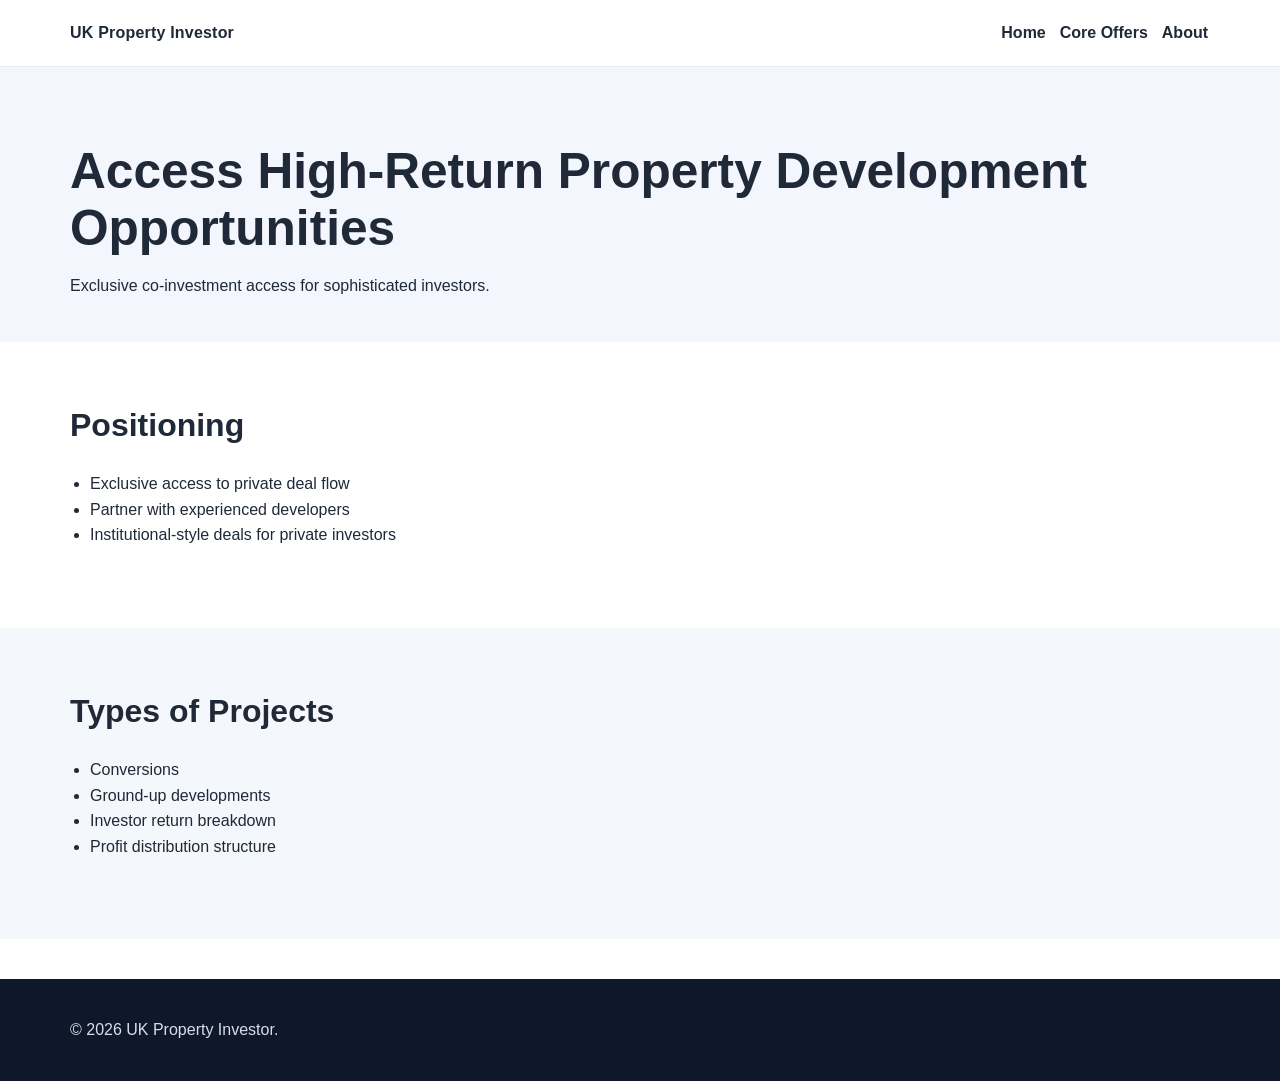
==== co-invest.html @ c023c3f9 "Improve responsive layout for mobile and desktop" ====
<!doctype html>
<html lang="en"><head><meta charset="UTF-8" /><meta name="viewport" content="width=device-width, initial-scale=1.0" /><title>Co-Invest in Development Projects</title><link rel="stylesheet" href="styles.css" /></head>
<body>
<header class="site-header"><div class="container nav-wrap"><div class="logo">UK Property Investor</div><nav><a href="index.html">Home</a><a href="offers.html">Core Offers</a><a href="about.html">About</a></nav></div></header>
<main>
<section class="page-intro"><div class="container"><h1>Access High-Return Property Development Opportunities</h1><p>Exclusive co-investment access for sophisticated investors.</p></div></section>
<section class="section"><div class="container"><h2>Positioning</h2><ul><li>Exclusive access to private deal flow</li><li>Partner with experienced developers</li><li>Institutional-style deals for private investors</li></ul></div></section>
<section class="section alt"><div class="container"><h2>Types of Projects</h2><ul><li>Conversions</li><li>Ground-up developments</li><li>Investor return breakdown</li><li>Profit distribution structure</li></ul></div></section>
</main>
<footer class="site-footer"><div class="container"><p>© 2026 UK Property Investor.</p></div></footer>
</body></html>
---- styles.css ----
:root {
  --navy-900: #0f1b3d;
  --navy-700: #1f356f;
  --gold: #d4af37;
  --text: #1f2937;
  --muted: #6b7280;
  --bg-soft: #f4f7fc;
  --white: #ffffff;
}

* { box-sizing: border-box; }
html, body { margin: 0; padding: 0; }
body {
  font-family: Inter, Arial, sans-serif;
  color: var(--text);
  line-height: 1.6;
  background: var(--white);
}

.container { width: min(1140px, 92%); margin: 0 auto; }

.site-header {
  position: sticky;
  top: 0;
  z-index: 50;
  background: rgba(255, 255, 255, 0.95);
  backdrop-filter: blur(8px);
  border-bottom: 1px solid #e8edf5;
}

.nav-wrap {
  display: flex;
  align-items: center;
  justify-content: space-between;
  gap: 12px;
  padding: 14px 0;
}

.logo { font-weight: 800; letter-spacing: 0.2px; }

nav {
  display: flex;
  align-items: center;
  flex-wrap: wrap;
  justify-content: flex-end;
  gap: 10px;
}

nav a {
  color: var(--text);
  text-decoration: none;
  font-weight: 600;
  padding: 6px 2px;
}

.hero {
  min-height: 72vh;
  color: var(--white);
  display: grid;
  align-items: center;
}

.hero-home {
  background-image:
    linear-gradient(120deg, rgba(10, 19, 45, 0.88), rgba(31, 53, 111, 0.75)),
    url("https://images.unsplash.com/photo-1560518883-ce09059eeffa?auto=format&fit=crop&w=1800&q=70");
  background-size: cover;
  background-position: center;
}

.hero-content { padding: 96px 0 80px; max-width: 760px; }
.tag { color: #ffd979; font-weight: 700; margin-bottom: 10px; }
h1 { font-size: clamp(1.9rem, 4vw, 3.1rem); line-height: 1.15; margin: 0 0 14px; }
.lead { font-size: clamp(1rem, 2vw, 1.2rem); color: #e6ecff; margin-bottom: 24px; }

.actions { display: flex; gap: 12px; flex-wrap: wrap; }

.btn {
  display: inline-block;
  text-decoration: none;
  border-radius: 10px;
  font-weight: 700;
  border: 2px solid var(--gold);
  background: var(--gold);
  color: #111827;
  padding: 11px 16px;
}

.btn-ghost {
  background: transparent;
  border-color: var(--white);
  color: var(--white);
}

.btn-sm { padding: 8px 12px; }

.page-intro {
  padding: 76px 0 28px;
  background: #f3f6fd;
}

.page-intro h1 { margin-bottom: 8px; }

.section { padding: 64px 0; }
.alt { background: var(--bg-soft); }

h2 { font-size: clamp(1.4rem, 2.6vw, 2rem); line-height: 1.2; margin-top: 0; }

.cards {
  display: grid;
  grid-template-columns: repeat(3, minmax(0, 1fr));
  gap: 20px;
}

.card {
  background: var(--white);
  border: 1px solid #e2e8f0;
  border-radius: 14px;
  padding: 22px;
  box-shadow: 0 8px 24px rgba(15, 23, 42, 0.06);
}

.card h3 { margin-top: 0; }
.card a { font-weight: 700; }

.grid-2 {
  display: grid;
  grid-template-columns: repeat(2, minmax(0, 1fr));
  gap: 22px;
}

ul, ol { padding-left: 20px; }

.deal {
  border: 1px solid #d6dfef;
  border-radius: 12px;
  background: var(--white);
  padding: 18px;
  max-width: 620px;
}

.form {
  max-width: 640px;
  display: grid;
  grid-template-columns: repeat(2, minmax(0, 1fr));
  gap: 14px;
}

.form label { display: grid; gap: 6px; font-weight: 600; }
.form label:last-of-type { grid-column: 1 / -1; }
.form button { width: fit-content; }
.form input, .form select {
  border: 1px solid #cbd5e1;
  border-radius: 9px;
  padding: 10px 12px;
}

.site-footer {
  margin-top: 40px;
  background: #0f172a;
  color: #d7deea;
  padding: 22px 0;
}

@media (max-width: 900px) {
  .cards { grid-template-columns: repeat(2, minmax(0, 1fr)); }
}

@media (max-width: 760px) {
  .nav-wrap { align-items: flex-start; }
  nav { justify-content: flex-start; }
  .hero { min-height: 62vh; }
  .hero-content { padding: 70px 0 58px; }
  .section { padding: 52px 0; }
  .cards { grid-template-columns: 1fr; }
  .grid-2 { grid-template-columns: 1fr; }
  .form { grid-template-columns: 1fr; }
}
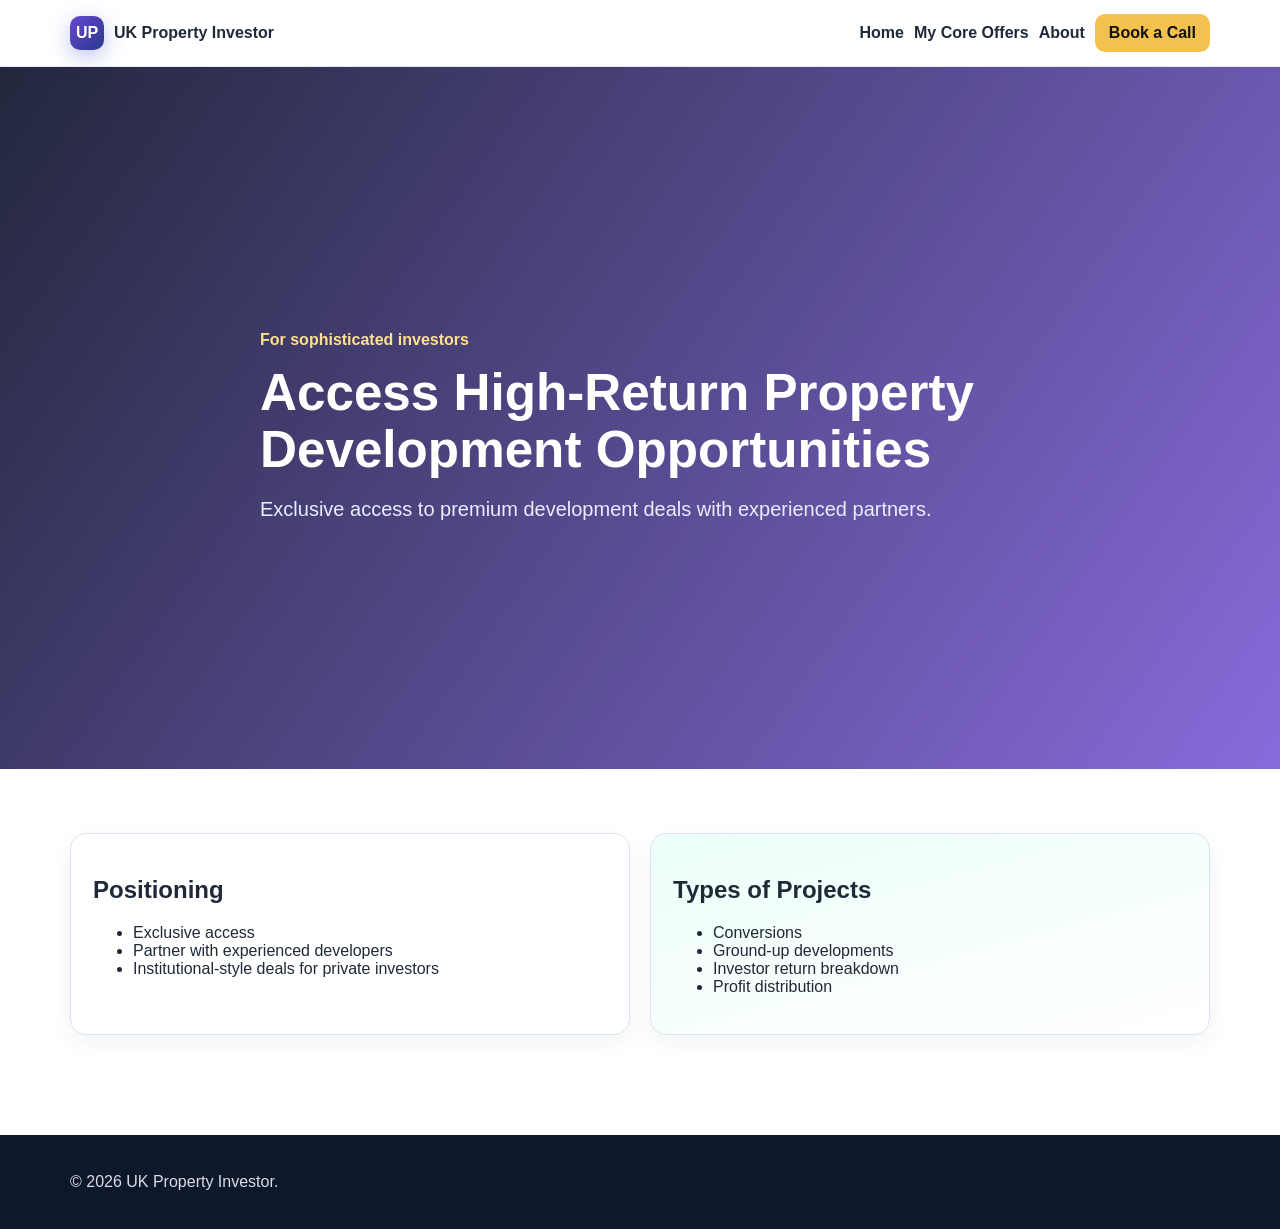
==== commit df7f8c05: "Revamp pages 3-5 with requested investor content and layouts" ====
--- a/co-invest.html
+++ b/co-invest.html
@@ -1,11 +1,44 @@
 <!doctype html>
-<html lang="en"><head><meta charset="UTF-8" /><meta name="viewport" content="width=device-width, initial-scale=1.0" /><title>Co-Invest in Development Projects</title><link rel="stylesheet" href="styles.css" /></head>
+<html lang="en">
+<head>
+  <meta charset="UTF-8" />
+  <meta name="viewport" content="width=device-width, initial-scale=1.0" />
+  <title>Co-Invest in Development Projects</title>
+  <link rel="stylesheet" href="styles.css" />
+</head>
 <body>
-<header class="site-header"><div class="container nav-wrap"><div class="logo">UK Property Investor</div><nav><a href="index.html">Home</a><a href="offers.html">Core Offers</a><a href="about.html">About</a></nav></div></header>
+<header class="site-header"><div class="container nav-wrap"><a class="brand" href="index.html"><span class="brand-mark">UP</span><span class="brand-text">UK Property Investor</span></a><nav><a href="index.html">Home</a><a href="offers.html">My Core Offers</a><a href="about.html">About</a><a href="about.html#book" class="btn btn-sm">Book a Call</a></nav></div></header>
 <main>
-<section class="page-intro"><div class="container"><h1>Access High-Return Property Development Opportunities</h1><p>Exclusive co-investment access for sophisticated investors.</p></div></section>
-<section class="section"><div class="container"><h2>Positioning</h2><ul><li>Exclusive access to private deal flow</li><li>Partner with experienced developers</li><li>Institutional-style deals for private investors</li></ul></div></section>
-<section class="section alt"><div class="container"><h2>Types of Projects</h2><ul><li>Conversions</li><li>Ground-up developments</li><li>Investor return breakdown</li><li>Profit distribution structure</li></ul></div></section>
+  <section class="hero co-hero">
+    <div class="container hero-content">
+      <p class="tag">For sophisticated investors</p>
+      <h1>Access High-Return Property Development Opportunities</h1>
+      <p class="lead">Exclusive access to premium development deals with experienced partners.</p>
+    </div>
+  </section>
+
+  <section class="section">
+    <div class="container grid-2">
+      <article class="panel">
+        <h2>Positioning</h2>
+        <ul>
+          <li>Exclusive access</li>
+          <li>Partner with experienced developers</li>
+          <li>Institutional-style deals for private investors</li>
+        </ul>
+      </article>
+      <article class="panel success">
+        <h2>Types of Projects</h2>
+        <ul>
+          <li>Conversions</li>
+          <li>Ground-up developments</li>
+          <li>Investor return breakdown</li>
+          <li>Profit distribution</li>
+        </ul>
+      </article>
+    </div>
+  </section>
 </main>
 <footer class="site-footer"><div class="container"><p>© 2026 UK Property Investor.</p></div></footer>
-</body></html>
+</body>
+</html>
--- a/styles.css
+++ b/styles.css
@@ -1,178 +1,77 @@
 :root {
-  --navy-900: #0f1b3d;
-  --navy-700: #1f356f;
-  --gold: #d4af37;
-  --text: #1f2937;
-  --muted: #6b7280;
-  --bg-soft: #f4f7fc;
+  --deep: #0b1028;
+  --royal: #283a8a;
+  --purple: #6a46d2;
+  --teal: #0ea5a0;
+  --gold: #f2c14e;
+  --ink: #1f2937;
   --white: #ffffff;
+  --soft: #f3f5fd;
+}
+* { box-sizing: border-box; }
+body { margin: 0; font-family: Inter, Arial, sans-serif; color: var(--ink); background: #fff; }
+.container { width: min(1140px, 92%); margin: 0 auto; }
+
+.site-header { position: sticky; top: 0; z-index: 50; background: rgba(255,255,255,.9); backdrop-filter: blur(8px); border-bottom: 1px solid #e5eaf5; }
+.nav-wrap { display: flex; align-items: center; justify-content: space-between; gap: 12px; padding: 14px 0; }
+.brand { display: flex; align-items: center; gap: 10px; text-decoration: none; color: var(--ink); font-weight: 800; }
+.brand-mark { width: 34px; height: 34px; display: grid; place-items: center; border-radius: 10px; background: linear-gradient(135deg, var(--purple), var(--royal)); color: #fff; box-shadow: 0 6px 20px rgba(70, 90, 200, 0.35); }
+nav { display: flex; gap: 10px; align-items: center; flex-wrap: wrap; }
+nav a { text-decoration: none; color: var(--ink); font-weight: 600; }
+
+.hero { min-height: 78vh; position: relative; overflow: hidden; display: grid; align-items: center; }
+.hero-home { background: linear-gradient(120deg, rgba(7,11,29,0.88), rgba(21,34,89,0.8)), url('https://images.unsplash.com/photo-1560518883-ce09059eeffa?auto=format&fit=crop&w=1800&q=80') center/cover; }
+.hero-content { position: relative; z-index: 3; padding: 92px 0 72px; max-width: 760px; color: #fff; animation: rise .8s ease both; }
+.tag { color: #ffe08c; font-weight: 700; }
+h1 { font-size: clamp(2rem, 4vw, 3.3rem); line-height: 1.1; margin: 8px 0 12px; }
+.lead { font-size: clamp(1rem, 2vw, 1.25rem); color: #e9edff; }
+.actions { display: flex; flex-wrap: wrap; gap: 12px; margin-top: 24px; }
+.btn { display: inline-block; padding: 11px 16px; border-radius: 10px; text-decoration: none; border: 2px solid var(--gold); background: var(--gold); color: #111; font-weight: 700; transition: transform .25s ease, box-shadow .25s ease; }
+.btn:hover { transform: translateY(-2px); box-shadow: 0 10px 20px rgba(242,193,78,.25); }
+.btn-ghost { background: transparent; color: #fff; border-color: #fff; }
+.btn-sm { padding: 8px 12px; }
+
+.glow { position: absolute; border-radius: 999px; filter: blur(40px); opacity: .35; animation: float 5s ease-in-out infinite; }
+.glow-1 { width: 280px; height: 280px; background: var(--purple); top: -70px; right: -80px; }
+.glow-2 { width: 260px; height: 260px; background: var(--teal); bottom: -80px; left: -80px; animation-delay: .8s; }
+
+.page-intro { padding: 72px 0 28px; }
+.artistic-bg { background: radial-gradient(circle at 20% 10%, #e8ebff, transparent 45%), radial-gradient(circle at 80% 10%, #dffbf7, transparent 38%), #f6f8ff; }
+.section { padding: 64px 0; }
+.alt { background: var(--soft); }
+
+.cards { display: grid; grid-template-columns: repeat(3, minmax(0, 1fr)); gap: 20px; }
+.offer-card { color: #fff; border: none; border-radius: 18px; padding: 24px; min-height: 210px; transform: translateY(0); transition: transform .35s ease, filter .35s ease; }
+.offer-card:hover { transform: translateY(-6px) scale(1.01); filter: saturate(1.08); }
+.card-a { background: linear-gradient(155deg, #2a4fcf, #6a46d2); }
+.card-b { background: linear-gradient(155deg, #0b7f91, #0ea5a0); }
+.card-c { background: linear-gradient(155deg, #5b2aa9, #9333ea); }
+
+.timeline { display: grid; grid-template-columns: repeat(5, minmax(0,1fr)); gap: 12px; }
+.step { background: #fff; border: 1px solid #d8e1f2; border-radius: 14px; padding: 14px; text-align: center; animation: rise .7s ease both; }
+.step span { width: 34px; height: 34px; margin: 0 auto 8px; border-radius: 999px; display: grid; place-items: center; background: linear-gradient(135deg, var(--royal), var(--purple)); color: #fff; font-weight: 700; }
+
+.site-footer { background: #0f172a; color: #d7deea; padding: 22px 0; margin-top: 36px; }
+
+@keyframes float { 0%,100%{ transform: translateY(0); } 50%{ transform: translateY(-14px);} }
+@keyframes rise { from { opacity: 0; transform: translateY(16px);} to { opacity: 1; transform: translateY(0);} }
+
+@media (max-width: 980px) { .cards { grid-template-columns: repeat(2, minmax(0, 1fr)); } .timeline { grid-template-columns: repeat(3, minmax(0,1fr)); } }
+@media (max-width: 760px) {
+  .hero { min-height: 66vh; }
+  .hero-content { padding: 70px 0 56px; }
+  .cards, .timeline { grid-template-columns: 1fr; }
 }
 
-* { box-sizing: border-box; }
-html, body { margin: 0; padding: 0; }
-body {
-  font-family: Inter, Arial, sans-serif;
-  color: var(--text);
-  line-height: 1.6;
-  background: var(--white);
-}
 
-.container { width: min(1140px, 92%); margin: 0 auto; }
+.grid-2 { display:grid; grid-template-columns:repeat(2,minmax(0,1fr)); gap:20px; }
+.panel { background:#fff; border:1px solid #dbe3f2; border-radius:16px; padding:22px; box-shadow:0 8px 22px rgba(20,30,58,.05); }
+.panel.danger { background:linear-gradient(165deg,#fff,#eef3ff); }
+.panel.success { background:linear-gradient(165deg,#edfffa,#ffffff); }
+.panel.highlight { background:linear-gradient(165deg,#f7f3ff,#ffffff); }
+.cta-strip { text-align:center; }
+.co-hero { background: linear-gradient(125deg, rgba(11,16,40,.9), rgba(106,70,210,.8)); }
+.muted { color:#4b5563; }
+.btn-ghost.dark { color:#1f2937; border-color:#1f2937; }
 
-.site-header {
-  position: sticky;
-  top: 0;
-  z-index: 50;
-  background: rgba(255, 255, 255, 0.95);
-  backdrop-filter: blur(8px);
-  border-bottom: 1px solid #e8edf5;
-}
-
-.nav-wrap {
-  display: flex;
-  align-items: center;
-  justify-content: space-between;
-  gap: 12px;
-  padding: 14px 0;
-}
-
-.logo { font-weight: 800; letter-spacing: 0.2px; }
-
-nav {
-  display: flex;
-  align-items: center;
-  flex-wrap: wrap;
-  justify-content: flex-end;
-  gap: 10px;
-}
-
-nav a {
-  color: var(--text);
-  text-decoration: none;
-  font-weight: 600;
-  padding: 6px 2px;
-}
-
-.hero {
-  min-height: 72vh;
-  color: var(--white);
-  display: grid;
-  align-items: center;
-}
-
-.hero-home {
-  background-image:
-    linear-gradient(120deg, rgba(10, 19, 45, 0.88), rgba(31, 53, 111, 0.75)),
-    url("https://images.unsplash.com/photo-1560518883-ce09059eeffa?auto=format&fit=crop&w=1800&q=70");
-  background-size: cover;
-  background-position: center;
-}
-
-.hero-content { padding: 96px 0 80px; max-width: 760px; }
-.tag { color: #ffd979; font-weight: 700; margin-bottom: 10px; }
-h1 { font-size: clamp(1.9rem, 4vw, 3.1rem); line-height: 1.15; margin: 0 0 14px; }
-.lead { font-size: clamp(1rem, 2vw, 1.2rem); color: #e6ecff; margin-bottom: 24px; }
-
-.actions { display: flex; gap: 12px; flex-wrap: wrap; }
-
-.btn {
-  display: inline-block;
-  text-decoration: none;
-  border-radius: 10px;
-  font-weight: 700;
-  border: 2px solid var(--gold);
-  background: var(--gold);
-  color: #111827;
-  padding: 11px 16px;
-}
-
-.btn-ghost {
-  background: transparent;
-  border-color: var(--white);
-  color: var(--white);
-}
-
-.btn-sm { padding: 8px 12px; }
-
-.page-intro {
-  padding: 76px 0 28px;
-  background: #f3f6fd;
-}
-
-.page-intro h1 { margin-bottom: 8px; }
-
-.section { padding: 64px 0; }
-.alt { background: var(--bg-soft); }
-
-h2 { font-size: clamp(1.4rem, 2.6vw, 2rem); line-height: 1.2; margin-top: 0; }
-
-.cards {
-  display: grid;
-  grid-template-columns: repeat(3, minmax(0, 1fr));
-  gap: 20px;
-}
-
-.card {
-  background: var(--white);
-  border: 1px solid #e2e8f0;
-  border-radius: 14px;
-  padding: 22px;
-  box-shadow: 0 8px 24px rgba(15, 23, 42, 0.06);
-}
-
-.card h3 { margin-top: 0; }
-.card a { font-weight: 700; }
-
-.grid-2 {
-  display: grid;
-  grid-template-columns: repeat(2, minmax(0, 1fr));
-  gap: 22px;
-}
-
-ul, ol { padding-left: 20px; }
-
-.deal {
-  border: 1px solid #d6dfef;
-  border-radius: 12px;
-  background: var(--white);
-  padding: 18px;
-  max-width: 620px;
-}
-
-.form {
-  max-width: 640px;
-  display: grid;
-  grid-template-columns: repeat(2, minmax(0, 1fr));
-  gap: 14px;
-}
-
-.form label { display: grid; gap: 6px; font-weight: 600; }
-.form label:last-of-type { grid-column: 1 / -1; }
-.form button { width: fit-content; }
-.form input, .form select {
-  border: 1px solid #cbd5e1;
-  border-radius: 9px;
-  padding: 10px 12px;
-}
-
-.site-footer {
-  margin-top: 40px;
-  background: #0f172a;
-  color: #d7deea;
-  padding: 22px 0;
-}
-
-@media (max-width: 900px) {
-  .cards { grid-template-columns: repeat(2, minmax(0, 1fr)); }
-}
-
-@media (max-width: 760px) {
-  .nav-wrap { align-items: flex-start; }
-  nav { justify-content: flex-start; }
-  .hero { min-height: 62vh; }
-  .hero-content { padding: 70px 0 58px; }
-  .section { padding: 52px 0; }
-  .cards { grid-template-columns: 1fr; }
-  .grid-2 { grid-template-columns: 1fr; }
-  .form { grid-template-columns: 1fr; }
-}
+@media (max-width: 760px) { .grid-2 { grid-template-columns:1fr; } }
